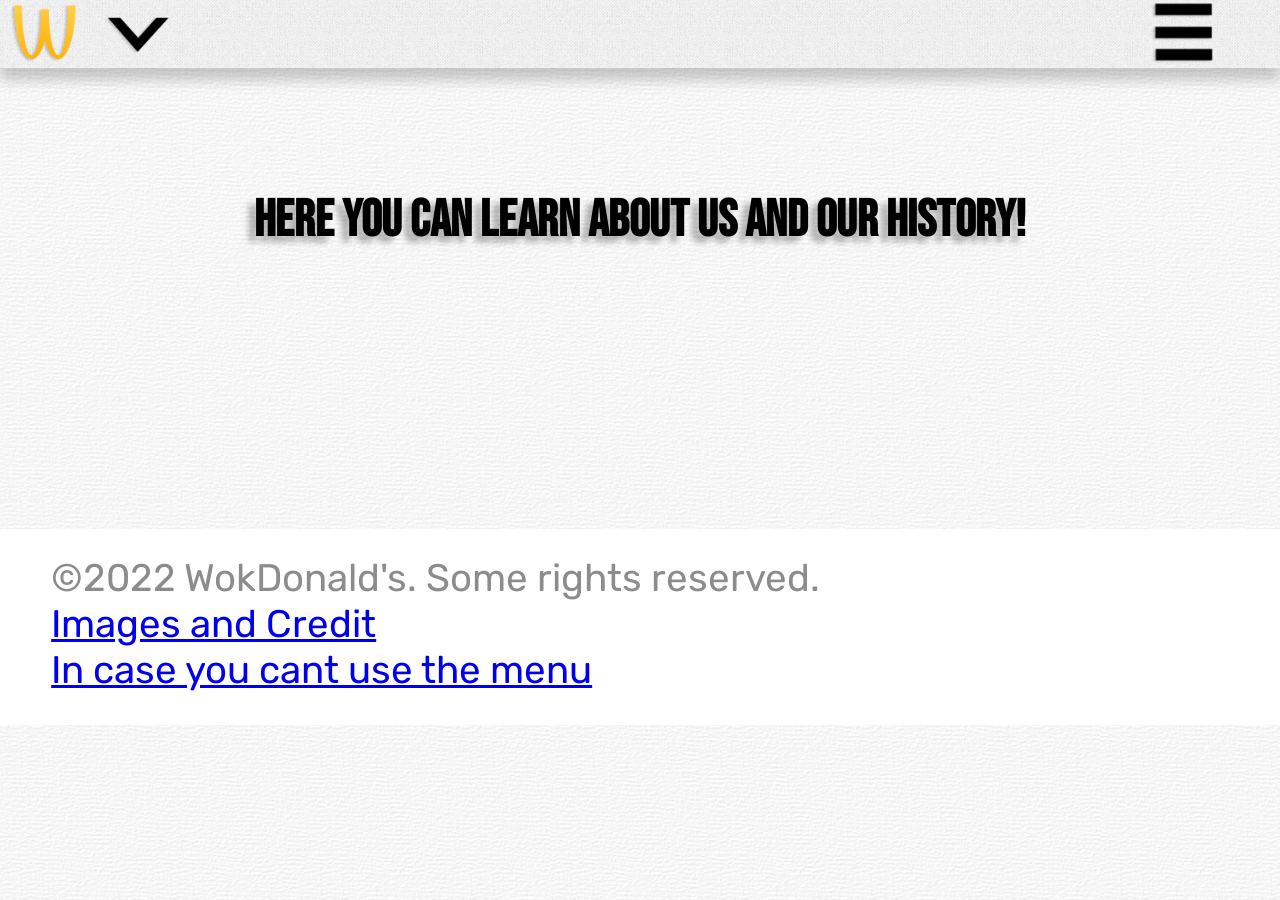
==== aboutus.html @ b577f863 "Fixes" ====
<!DOCTYPE html>
<html lang="en" dir="ltr">
  <head>
    <meta charset="utf-8">
    <meta name="viewport" content="width=device-width, initial-scale=1">
    <meta name="description" content="This is the about us site of WokMcdonald's!">
    <title>WokDonald's</title>
    <link rel="stylesheet" type="text/css" href="css/style.css">
    <link rel="stylesheet" type="text/css" href="css/grid-short.css">
    <link rel="preconnect" href="https://fonts.googleapis.com">
    <link rel="preconnect" href="https://fonts.gstatic.com" crossorigin>
    <link href="https://fonts.googleapis.com/css2?family=Bebas+Neue&family=Josefin+Sans:ital,wght@1,200&family=Rubik:wght@300&display=swap" rel="stylesheet">
  </head>
  <body>
    <div class="container">
      <header>

        <!-- Header (left side) -->
        <div>
            <!-- Logo button -->
            <img src="./img/mc-logo.png" alt="mcdonalds logo" class="icon mc-logo" onclick="location.href='./index.html'">

            <!-- Menu button -->
            <div class="menudropdown">
              <img src="./img/menu.png" alt="arrow down" class="icon menubtn" onclick="menuFunction()" onkeypress="menuFunction()">
              <div id="myMenu" class="menucontent">
                <ul>
                  <li><a href="./menu-wokdeals.html">WokDeals</a></li>
                  <li><a href="./menu-burgers.html">Burgers</a></li>
                  <li><a href="./menu-slides&snacks.html">Sides & Snacks</a></li>
                  <li><a href="./menu-asiaspecials.html">Asia Specials</a></li>
                  <li><a href="./menu-soups.html">Soups</a></li>
                  <li><a href="./menu-bingchilling.html">Bing Chilling</a></li>
                  <li><a href="./menu-drinks.html">Drinks</a></li>
                  <li><a href="./menu-secretmenu.html">Secret Menu</a></li>
                </ul>
              </div>
            </div>
        </div>

        <!-- Header (right side) -->
        <!-- Menu button -->
        <div class="infodropdown">
          <img src="./img/info.png" alt="arrow down" class="icon infobtn" onclick="infoFunction()" onkeypress="infoFunction()">
          <div id="myInfo" class="infocontent">
            <ul>
              <li><a href="./restaurants.html">Resturaunts</a></li>
              <li><a href="./contacts.html">Contact</a></li>
              <li><a href="./faq.html">FAQ</a></li>
              <li><a href="./aboutus.html">About us</a></li>
            </ul>
          </div>
        </div>
      </header>

      <section class="one">
        <h1 class="aboutustitle">Here you can learn about us and our history!</h1>

      </section>







      <footer>
        <ul class="smtext">
          <li>©2022 WokDonald's. Some rights reserved.</li>
          <li><a href="https://docs.google.com/document/d/1bR2ibwGa-nAmOG5hyd8Rvwa3tOJspa0j6WcCnvfmFN4/edit?usp=sharing">Images and Credit</a></li>
          <li><a href="menu-wokdeals.html">In case you cant use the menu</a>
        </ul>
    </footer>
  </div>
  <script src="js/main.js">

  </script>
  </body>
</html>
---- css/style.css ----
body {
  /*background: radial-gradient(circle, lightgray 0%, white 100%);*/
  background-image: url("../img/whitepattern.jpeg");
}

* {
  margin: 0;
  padding: 0;
}

/*header*/
header {
  width: 100%;
  position: fixed;
  display: flex;
  justify-content: space-between;
  background-image: url("../img/greypattern.jpeg");
  z-index: 20;
  filter: drop-shadow(0 1vw 0.5vw rgba(0,0,0,0.2));

  /*animation-duration: 2s;
  animation-name: slidein; */
}

/*header icons*/
.icon {
  cursor: pointer;
  width: 4em;
  margin: 0 1vw;
  filter: drop-shadow(-0.1vw 0.1vw 0.1vw rgba(0,0,0,0.2));
}

.icon:hover {
  filter: drop-shadow(-0.5vw 0.5vw 0.5vw rgba(0,0,0,0.2)) grayscale(1) opacity(0.5);
}

.infobtn {
  margin: 0 5vw;
}

/*footer*/
footer {
  color: inherit;
  background-color: white;
}

/*texts*/
#title {
  font-size: 8vw;
  display: inline;
}

.text {
  font-size: 3vw;
  font-family: 'Rubik', sans-serif;
}

.smtext {
  margin: 2vw 4vw;
  color: rgb(140, 140, 140);
  background-color: inherit;
  font-size: 3vw;
  font-family: 'Rubik', sans-serif;
  list-style: none;
}

.quote {
  padding-top: 20vw;
  line-height: 4vw;
  margin: 0vw 4vw;
  text-align: center;
  color: rgb(170, 170, 170);
  background-color: inherit;
  font-size: 3vw;
  font-family: 'Josefin Sans', sans-serif;
}

.textleft {
  margin-left: 1vw;
}

.white {
  color: white;
}

.black {
  color: black;
}

/*main content*/

.deal {
  width: 45vw;
  padding-bottom: 1vh;
  font-size: 7vw;
  font-family: 'Bebas Neue', cursive;
  margin: 0 1vw;
  filter: drop-shadow(-0.5vw 0.5vw 0.25vw rgba(0,0,0,0.3));
  border-radius: 1vw 1vw 1vw 1vw;
}

.left {
  float: left;
}

.right {
  float: right;
}




/* Drop down style ---------------------------------------- */

/* The container <div> - needed to position the dropdown content */
.menudropdown, .infodropdown {
  position: relative;
  display: inline-block;
}

/* Dropdown Content (Hidden by Default) */
.menucontent, .infocontent {
  display: none;
  position: absolute;
  color: inherit;
  background-color: #f1f1f1;
  box-shadow: -0.1em 0.1em 1em rgba(0,0,0,0.2);
  z-index: 1;
}

/* Links inside the dropdown */
.menucontent a, .infocontent a {
  color: black;
  background-color: inherit;
  font-family: 'Rubik', sans-serif;
  font-size: 1em;
  padding: 1em 1.5em;
  text-decoration: none;
  display: block;
}

/* Lists inside the dropdown */
.menucontent li, .infocontent li {
  list-style: none;
}

/* Change color of dropdown links on hover */
.menucontent a:hover, .infocontent a:hover {
  color: inherit;
  background-color: #ddd
}

/* Show the dropdown menu (use JS to add this class to the .dropdown-content container when the user clicks on the dropdown button) */
.show {
  display:block;
}



/* Slideshowx style ---------------------------------------- */

.specdeal {
  width: 100%;
  filter: drop-shadow(-0.5vw 0.5vw 0.25vw rgba(0,0,0,0.3));
  border-radius: 1vw 1vw 1vw 1vw;
}

.slideimg {
  width: 100%;
  border-radius: 1vw 1vw 1vw 1vw;
}

/* Hide the images by default */
.mySlides {
  display: none;
}

.prev, .next {
  cursor: pointer;
  position: absolute;
  top: 50%;
  padding: 1vw;
  color: red;
  font-weight: bold;
  font-size: 7vw;
  transition: 0.6s ease;
}

/* On hover, add a black background color with a little bit see-through */
.prev:hover, .next:hover {
  opacity: 0.5;
}

/* Position the "next button" to the right */
.next {
  right: 0;
}

/* Caption text */
.captext {
  font-size: 3vw;
  font-family: 'Rubik', sans-serif;
  padding: 0.5vw 1vw;
  position: absolute;
  bottom: 0.5vw;
  width: 100%;
  text-align: center;
}

.dotcontainer {
  text-align:center;
}

/* The dots/bullets/indicators */
.dot {
  cursor: pointer;
  height: 1vw;
  width: 1vw;
  margin: 0 0.5vw;
  background-color: white;
  border-radius: 50%;
  display: inline-block;
  transition: background-color 0.5s ease;
  filter: drop-shadow(-0.5vw 0.5vw 0.25vw rgba(0,0,0,0.3));
}

.active, .dot:hover {
  background-color: red;
}

/* Fading animation */
.fade {
  -webkit-animation-name: fade;
  -webkit-animation-duration: 2s;
  animation-name: fade;
  animation-duration: 2s;
}

@-webkit-keyframes fade {
  0% {
    opacity: 0;
    filter: blur(0.25rem) grayscale(1);
  }

  100% {
    opacity: 1;
    filter: blur(0) grayscale(0);
  }
}

@keyframes fade {
  0% {
    opacity: 0;
    filter: blur(0.25rem) grayscale(1);
  }

  100% {
    opacity: 1;
    filter: blur(0) grayscale(0);
  }
}





/* menu-wokdeals.html */

aside {
  position: relative;
  margin: 1em 1em;
  justify-content: center;
  color: inherit;
  background-color: #f1f1f1;
  box-shadow: -0.1em 0.1em 1em rgba(0,0,0,0.2);
  z-index: 1;
}

aside button {
  margin: 0;
  width: 100%;
  color: black;
  background-color: inherit;
  font-family: 'Rubik', sans-serif;
  font-size: 2em;
  padding: 0.5em 0;
  border: none;
  text-decoration: none;
  display: block;
}

aside button:hover {
  color: inherit;
  background-color: #ddd
}

aside li {
  list-style: none;
}

table {
  display: flex;
  justify-content: space-around;
  font-family: 'Bebas Neue', cursive;
  filter: drop-shadow(-0.1em 0.1em 1em rgba(0,0,0,0.2));
}

th {
  font-size: 1.5em;
}

td {
  background-color: lightgray;
  border-radius: 0.5vw;
  padding: 0.5vw;
}

.smallview {
  display: none;
}

.menuimg {
  width: 19vw;
  border-radius: 0.5vw;
}




/* restaurants.html */

.locations {
  padding-bottom: 1vh;
  padding-top: 4vh;
  font-size: 5em;
  font-family: 'Bebas Neue', cursive;
  filter: drop-shadow(-0.5vw 0.5vw 0.25vw rgba(0,0,0,0.3));
  border-radius: 1vw 1vw 1vw 1vw;
}

.countryflagplacement {
  display: flex;
  flex-wrap: wrap;
  justify-content: space-between;
}


.locationcountry {
  flex: 0 28%;
  height: 16vh;
  margin-top: 8%;
  border: 3px dashed black;
}

.flag {
  width: 18vw;
  height: 7em;

}

/*contacts.html*/

.contactstitle {
  padding-bottom: 12vh;
  padding-top: 4vh;
  font-size: 3.8vw;
  font-family: 'Bebas Neue', cursive;
  filter: drop-shadow(-0.5vw 0.5vw 0.25vw rgba(0,0,0,0.3));
  border-radius: 1vw 1vw 1vw 1vw;
  text-align: center;
}

.questionmark {
  width: 45%;
  height: 70%;
  float: right;
  padding-top: 12vh;
}

.contactinfo {
  width: 40vw;
  margin-top: 6vh;
  font-size: 2vw;
  font-family: 'Bebas Neue', cursive;
  filter: drop-shadow(-0.5vw 0.5vw 0.25vw rgba(0,0,0,0.3));
  border: 2px dashed black;
  padding: 1vw 1vh 1vw 1vh;
}

.copytext {
  float: right;
}

#p1 {
  display: inline;
}

#p2 {
  display: inline;
}

#p3 {
  display: inline;
}

/*faq page */

.faqtitle {
  padding-bottom: 12vh;
  padding-top: 6vh;
  font-size: 3vw;
  font-family: 'Bebas Neue', cursive;
  text-align: center;
  filter: drop-shadow(-0.5vw 0.5vw 0.25vw rgba(0,0,0,0.3));
  clear: both;
}

.faqleft {
  padding: 0.5em;
  margin-bottom: 5vh;
  width: 25vw;
  height: 15em;
  font-size: 1.65vw;
  font-family: 'Rubik', sans-serif;
  border: 2px dashed black;
  float: left;
  background-color: rgba(255, 245, 0, 0.72);
}

.faqright {
  padding: 0.5em;
  margin-bottom: 5vh;
  width: 25vw;
  height: 15em;
  font-size: 1.65vw;
  font-family: 'Rubik', sans-serif;
  border: 2px dashed black;
  float: right;
  background-color: rgba(255, 245, 0, 0.72);
}

.question {
  font-size: 1.8vw;
  filter: drop-shadow(-0.5vw 0.5vw 0.25vw rgba(0,0,0,0.3));
  padding-bottom: 1em;
  font-family: 'Bebas Neue', cursive;
}

.mao {
  width: 40vw;
  margin-left: 12.5vw;
  border: 3px dashed black;
}

/*about us page*/

.aboutustitle {
  padding-bottom: 10vh;
  padding-top: 12vh;
  font-size: 4vw;
  font-family: 'Bebas Neue', cursive;
  text-align: center;
  filter: drop-shadow(-0.5vw 0.5vw 0.25vw rgba(0,0,0,0.3));
  clear: both;
}


@media (max-width:1000px) {
  .deal {
    width: 80vw;
    margin: 0 10vw;
    font-size: 11vw;
  }

  .text {
    text-align: center;
    font-size: 6vw;
    margin: 0 10vw;
  }

  .smtext {
    font-size: 4vw;
  }

  .quote {
    display: none;
  }

  .dot {
    height: 2vw;
    width: 2vw;
  }

  .menucontent a, .infocontent a {
    font-size: 1em;
    padding: 0.8em 0.6em;
  }

  .textleft, .left {
    float: none;
  }

  .textright, .right {
    float: none;
  }

  .largeview {
    display: none;
  }

  .smallview {
    display: contents;
  }

/* menu-wokdeals.html */

  .menuimg {
    width: 31vw;
    background-color: lightgray;
    padding: 2vw;
    border-radius: 1vw;
    filter: drop-shadow(-0.1em 0.1em 1em rgba(0,0,0,0.2));
  }

  .menuleft {
    margin: 0vw 5vw 0vw 10vw;
  }

  .menuright {
    margin: 0vw 10vw 0vw 5vw;
  }

  td {
    background-color: inherit;
    border-radius: 0;
    padding: 0;
  }
}

@media (max-width:500px) {
  th {
    font-size: 1em;
  }
}

@media (max-width:300px) {
  th {
    font-size: 0.9em;
  }
  .icon {
    width: 3em;
  }

  .menucontent a, .infocontent a {
    font-size: 0.7em;
  }
}

/*
@keyframes slidein {
  from {
    margin-right: 100%;
    width: 300%;
  }

  to {
   margin-left: 0%;
   width: 100%;
 }
}

@keyframes fadein {
  from {
    opacity: 0
  }

  to {
   opacity: 1
 }
}
---- css/grid-short.css ----
.container {
 display: grid;
 grid-template-columns: 1fr 1fr 1fr 1fr 1fr 1fr;
 grid-template-rows: 0.25fr 2fr 0.7fr;
 grid-gap: 4vw;
}

header {
 grid-column: 1/-1;
 grid-row: 1/2;
}

.one {
 grid-column: 2/6;
 grid-row: 2/3;
}

.two {
 grid-column: 1/5;
 grid-row: 3/4;
}

footer {
  grid-column: 1/-1;
  grid-row: 4/5;
}
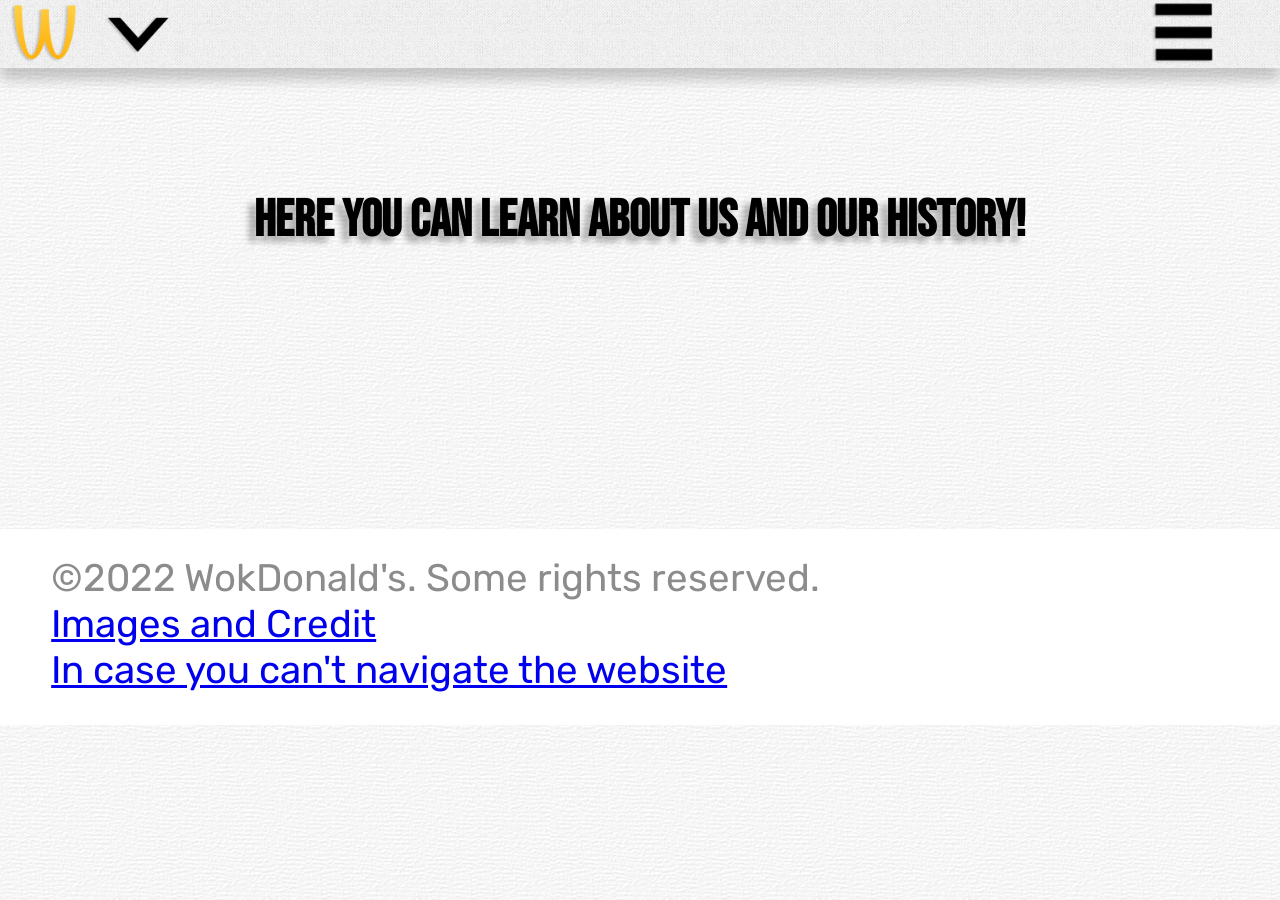
==== commit 9c273246: "Site list." ====
--- a/aboutus.html
+++ b/aboutus.html
@@ -27,7 +27,7 @@
                 <ul>
                   <li><a href="./menu-wokdeals.html">WokDeals</a></li>
                   <li><a href="./menu-burgers.html">Burgers</a></li>
-                  <li><a href="./menu-slides&snacks.html">Sides & Snacks</a></li>
+                  <li><a href="./menu-sides&snacks.html">Sides & Snacks</a></li>
                   <li><a href="./menu-asiaspecials.html">Asia Specials</a></li>
                   <li><a href="./menu-soups.html">Soups</a></li>
                   <li><a href="./menu-bingchilling.html">Bing Chilling</a></li>
@@ -68,7 +68,7 @@
         <ul class="smtext">
           <li>©2022 WokDonald's. Some rights reserved.</li>
           <li><a href="https://docs.google.com/document/d/1bR2ibwGa-nAmOG5hyd8Rvwa3tOJspa0j6WcCnvfmFN4/edit?usp=sharing">Images and Credit</a></li>
-          <li><a href="menu-wokdeals.html">In case you cant use the menu</a>
+          <li><a href="sitelist.html">In case you can't navigate the website</a>
         </ul>
     </footer>
   </div>
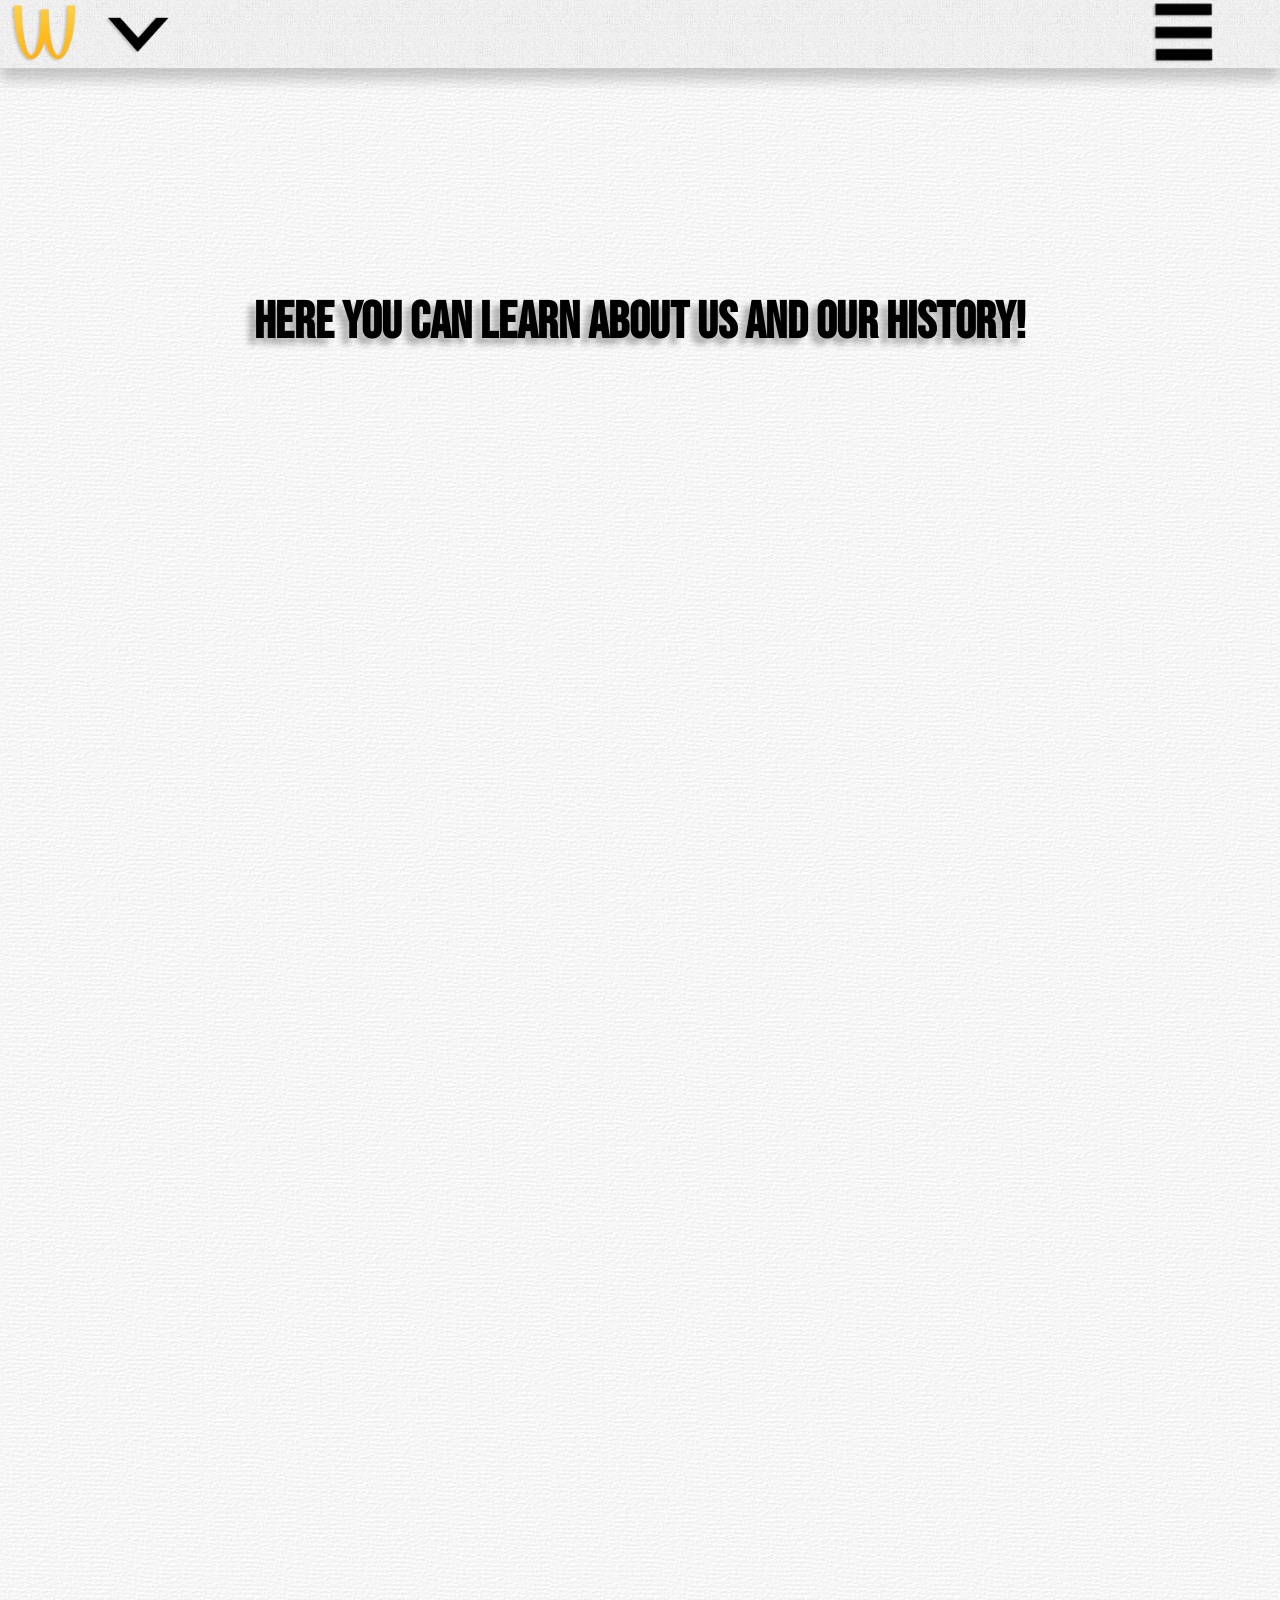
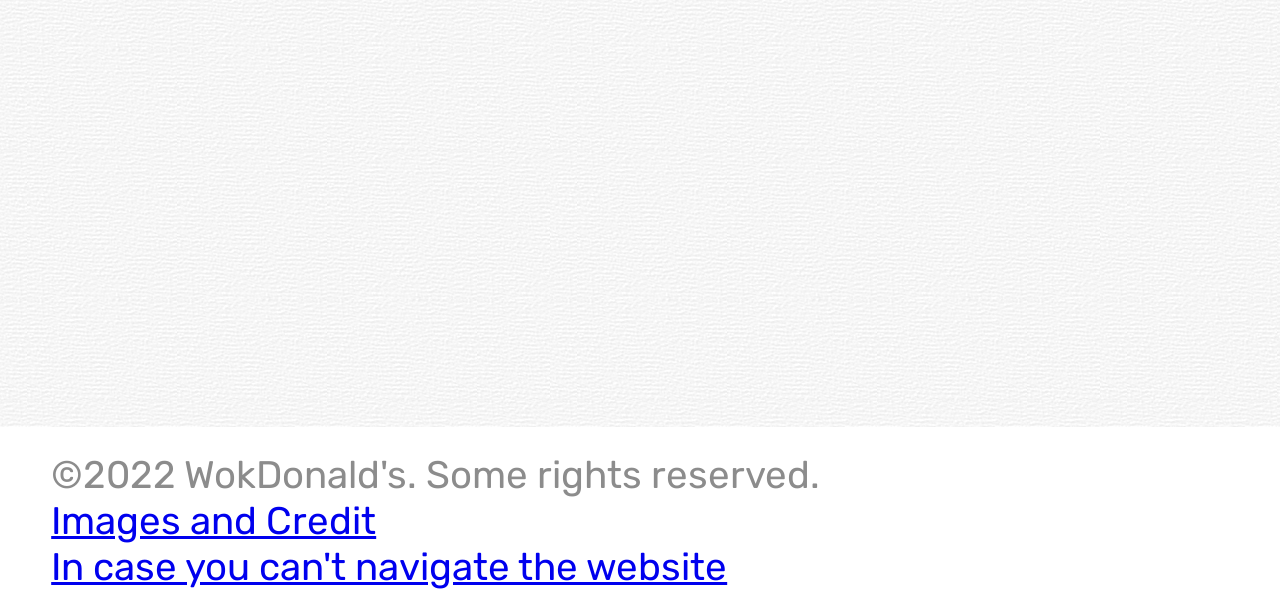
==== commit b63d3121: "Screen reader adjustments, Copytext fix." ====
--- a/aboutus.html
+++ b/aboutus.html
@@ -18,11 +18,11 @@
         <!-- Header (left side) -->
         <div>
             <!-- Logo button -->
-            <img src="./img/mc-logo.png" alt="mcdonalds logo" class="icon mc-logo" onclick="location.href='./index.html'">
+            <img src="./img/mc-logo.png" alt="WokDonalds Logo" class="icon mc-logo" onclick="location.href='./index.html'" onkeypress="location.href='./index.html'">
 
             <!-- Menu button -->
             <div class="menudropdown">
-              <img src="./img/menu.png" alt="arrow down" class="icon menubtn" onclick="menuFunction()" onkeypress="menuFunction()">
+              <img src="./img/menu.png" alt="Menu Button" class="icon menubtn" onclick="menuFunction()" onkeypress="menuFunction()">
               <div id="myMenu" class="menucontent">
                 <ul>
                   <li><a href="./menu-wokdeals.html">WokDeals</a></li>
--- a/css/style.css
+++ b/css/style.css
@@ -332,7 +332,7 @@
 .locations {
   padding-bottom: 1vh;
   padding-top: 4vh;
-  font-size: 5em;
+  font-size: 12vw;
   font-family: 'Bebas Neue', cursive;
   filter: drop-shadow(-0.5vw 0.5vw 0.25vw rgba(0,0,0,0.3));
   border-radius: 1vw 1vw 1vw 1vw;
@@ -347,23 +347,20 @@
 
 .locationcountry {
   flex: 0 28%;
-  height: 16vh;
   margin-top: 8%;
   border: 3px dashed black;
 }
 
 .flag {
   width: 18vw;
-  height: 7em;
-
+  height: 15vw;
 }
 
 /*contacts.html*/
 
 .contactstitle {
-  padding-bottom: 12vh;
-  padding-top: 4vh;
-  font-size: 3.8vw;
+  padding: 4vh 0 3vh 0;
+  font-size: 6vw;
   font-family: 'Bebas Neue', cursive;
   filter: drop-shadow(-0.5vw 0.5vw 0.25vw rgba(0,0,0,0.3));
   border-radius: 1vw 1vw 1vw 1vw;
@@ -371,36 +368,23 @@
 }
 
 .questionmark {
-  width: 45%;
-  height: 70%;
+  width: 40vw;
   float: right;
-  padding-top: 12vh;
+  padding-top: 1vh;
 }
 
 .contactinfo {
-  width: 40vw;
-  margin-top: 6vh;
-  font-size: 2vw;
+  width: 100%;
+  margin: 2vw 0 2vw 0;
   font-family: 'Bebas Neue', cursive;
   filter: drop-shadow(-0.5vw 0.5vw 0.25vw rgba(0,0,0,0.3));
   border: 2px dashed black;
-  padding: 1vw 1vh 1vw 1vh;
-}
-
-.copytext {
-  float: right;
-}
-
-#p1 {
+  padding: 1vw 1vw 1vw 1vw;
+}
+
+#p1, #p2, #p3, .copytext {
   display: inline;
-}
-
-#p2 {
-  display: inline;
-}
-
-#p3 {
-  display: inline;
+  font-size: 6vw;
 }
 
 /*faq page */
--- a/css/grid-short.css
+++ b/css/grid-short.css
@@ -1,7 +1,7 @@
 .container {
  display: grid;
  grid-template-columns: 1fr 1fr 1fr 1fr 1fr 1fr;
- grid-template-rows: 0.25fr 2fr 0.7fr;
+ grid-template-rows: 0.7fr 6fr 3.2fr 0.7fr;
  grid-gap: 4vw;
 }
 
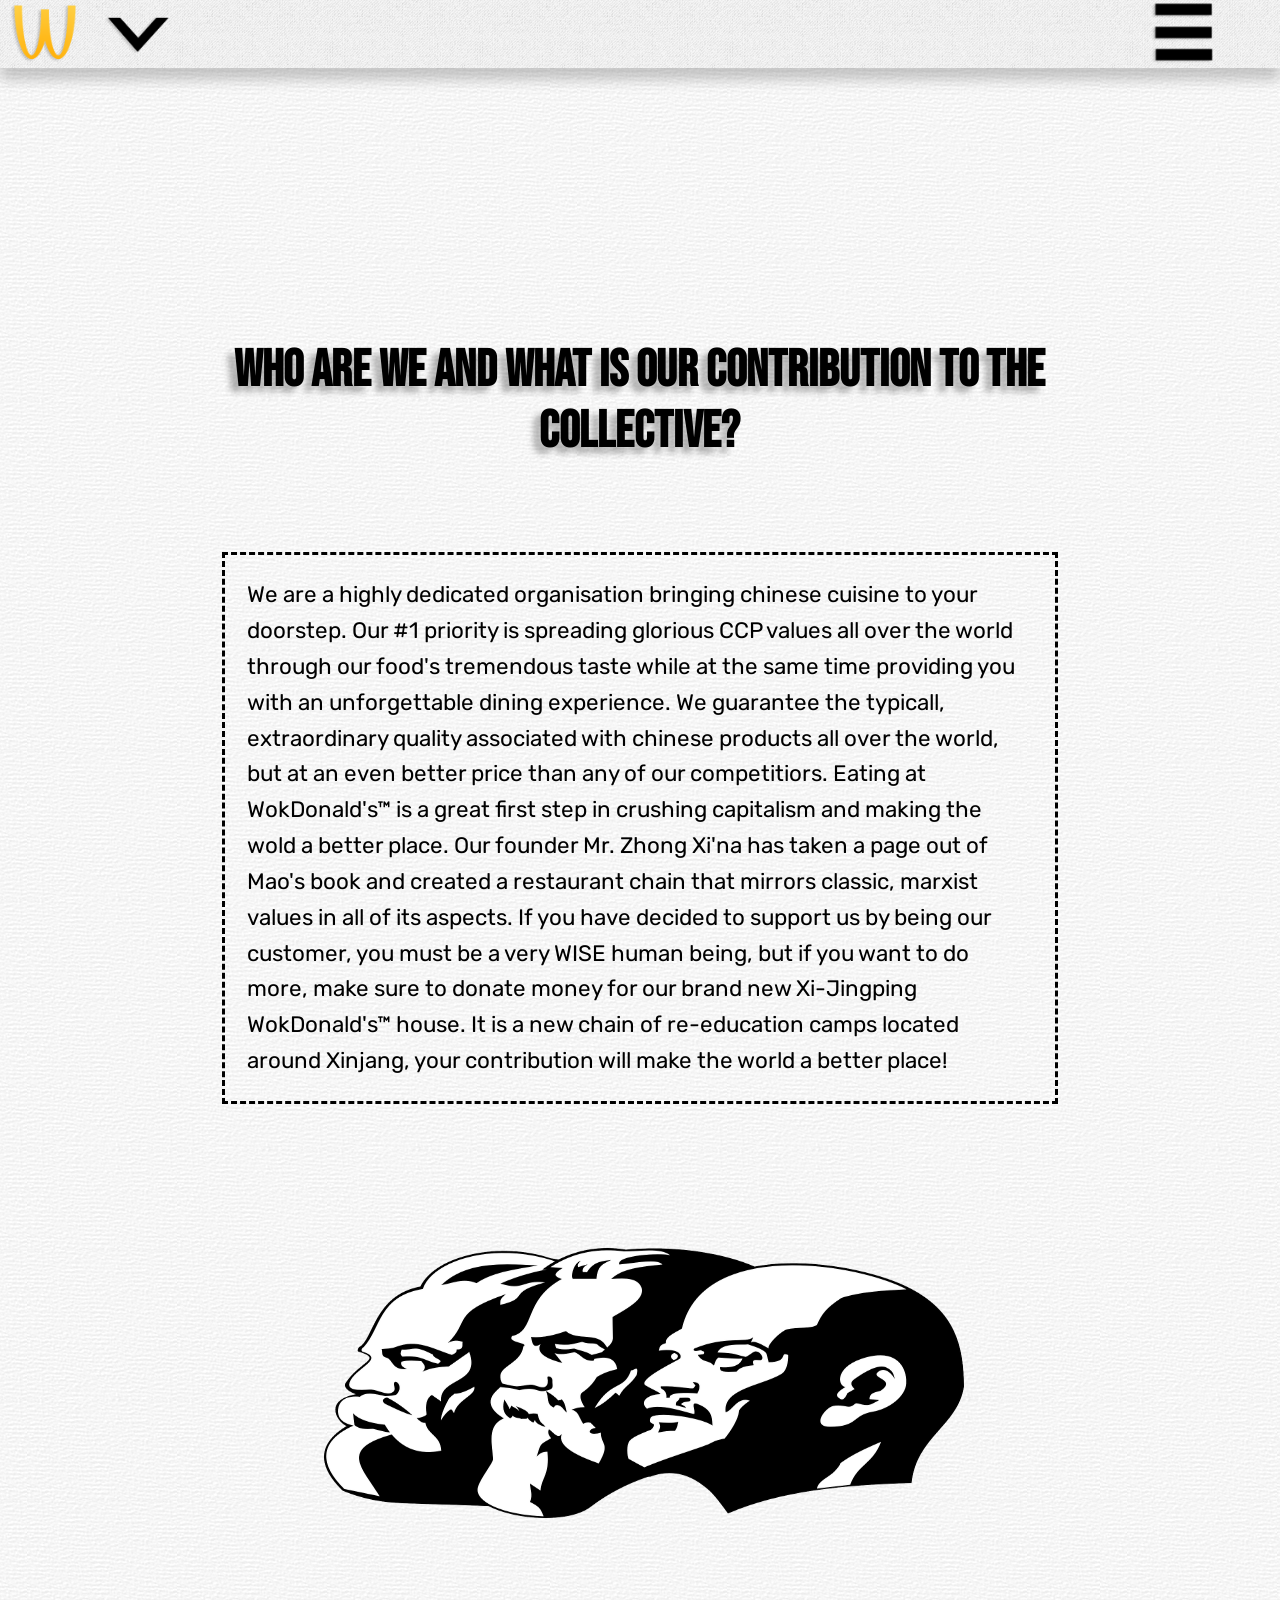
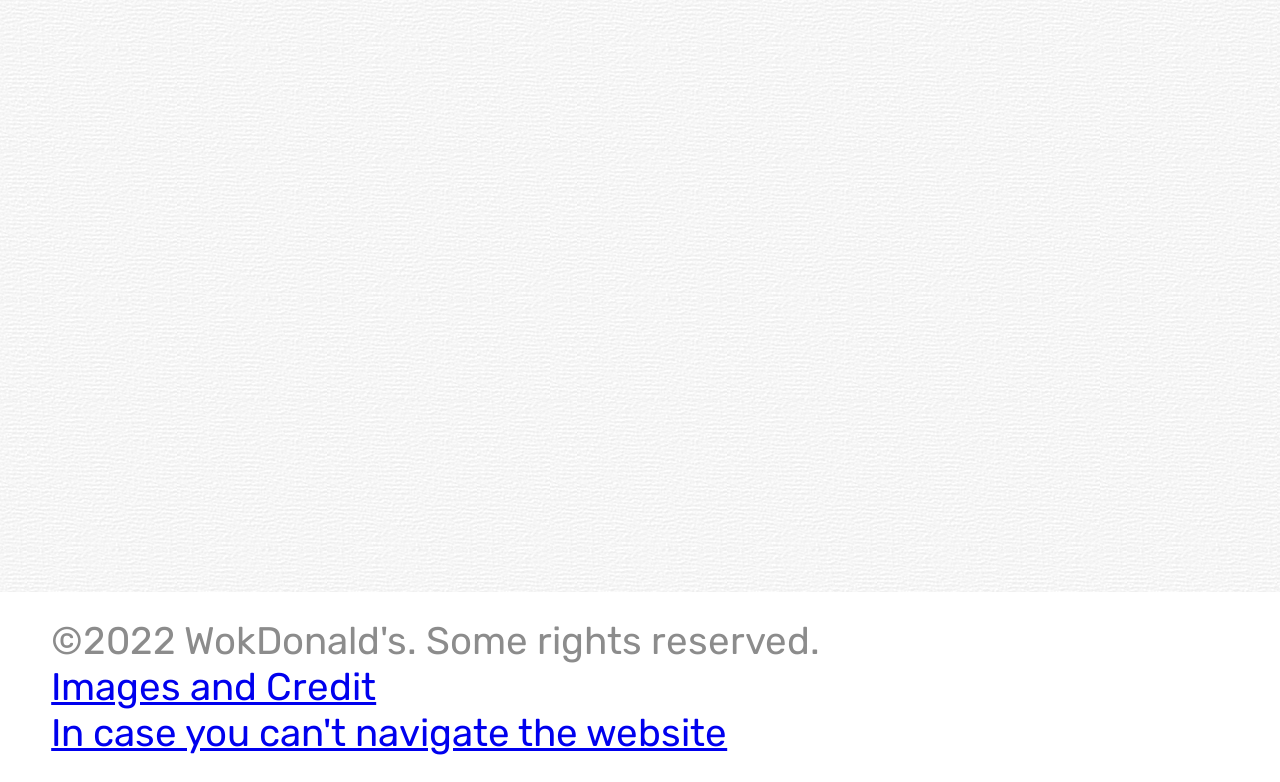
==== commit faa47a57: "aboutus.html : )" ====
--- a/aboutus.html
+++ b/aboutus.html
@@ -54,15 +54,10 @@
       </header>
 
       <section class="one">
-        <h1 class="aboutustitle">Here you can learn about us and our history!</h1>
-
+        <h1 class="aboutustitle">Who are we and what is our contribution to the collective?</h1>
+        <p class="aboutustext">We are a highly dedicated organisation bringing chinese cuisine to your doorstep. Our #1 priority is spreading glorious CCP values all over the world through our food's tremendous taste while at the same time providing you with an unforgettable dining experience. We guarantee the typicall, extraordinary quality associated with chinese products all over the world, but at an even better price than any of our competitiors. Eating at WokDonald's™ is a great first step in crushing capitalism and making the wold a better place. Our founder Mr. Zhong Xi'na has taken a page out of Mao's book and created a restaurant chain that mirrors classic, marxist values in all of its aspects. If you have decided to support us by being our customer, you must be a very WISE human being, but if you want to do more, make sure to donate money for our brand new Xi-Jingping WokDonald's™ house. It is a new chain of re-education camps located around Xinjang, your contribution will make the world a better place!</p>
+        <img src="./img/communism.png" alt="communism" class="communism">
       </section>
-
-
-
-
-
-
 
       <footer>
         <ul class="smtext">
--- a/css/style.css
+++ b/css/style.css
@@ -360,7 +360,7 @@
 
 .contactstitle {
   padding: 4vh 0 3vh 0;
-  font-size: 6vw;
+  font-size: 5.5vw;
   font-family: 'Bebas Neue', cursive;
   filter: drop-shadow(-0.5vw 0.5vw 0.25vw rgba(0,0,0,0.3));
   border-radius: 1vw 1vw 1vw 1vw;
@@ -369,30 +369,34 @@
 
 .questionmark {
   width: 40vw;
-  float: right;
   padding-top: 1vh;
+  margin-left: 15vw;
 }
 
 .contactinfo {
-  width: 100%;
-  margin: 2vw 0 2vw 0;
+  width: 70%;
+  margin: 2vw 0 2vw 8vw;
   font-family: 'Bebas Neue', cursive;
   filter: drop-shadow(-0.5vw 0.5vw 0.25vw rgba(0,0,0,0.3));
   border: 2px dashed black;
-  padding: 1vw 1vw 1vw 1vw;
+  padding: 0.5vw 1vw 0.5vw 1vw;
+  text-align: center;
 }
 
 #p1, #p2, #p3, .copytext {
+  font-size: 4vw;
   display: inline;
-  font-size: 6vw;
-}
+}
+
+
+
+
 
 /*faq page */
 
 .faqtitle {
   padding-bottom: 12vh;
-  padding-top: 6vh;
-  font-size: 3vw;
+  font-size: 4vw;
   font-family: 'Bebas Neue', cursive;
   text-align: center;
   filter: drop-shadow(-0.5vw 0.5vw 0.25vw rgba(0,0,0,0.3));
@@ -448,6 +452,20 @@
   clear: both;
 }
 
+.aboutustext {
+  font-size: 1.75vw;
+  font-family: 'Rubik', sans-serif, cursive;
+  line-height: 160%;
+  padding: 1em;
+  border: 3px dashed black;
+}
+
+.communism {
+  width: 50vw;
+  height: 30vh;
+  margin-left: 8vw;
+  margin-top: 16vh;
+}
 
 @media (max-width:1000px) {
   .deal {
--- a/css/grid-short.css
+++ b/css/grid-short.css
@@ -1,7 +1,7 @@
 .container {
  display: grid;
  grid-template-columns: 1fr 1fr 1fr 1fr 1fr 1fr;
- grid-template-rows: 0.7fr 6fr 3.2fr 0.7fr;
+ grid-template-rows: 0.7fr 5fr 2.2fr 0.7fr;
  grid-gap: 4vw;
 }
 
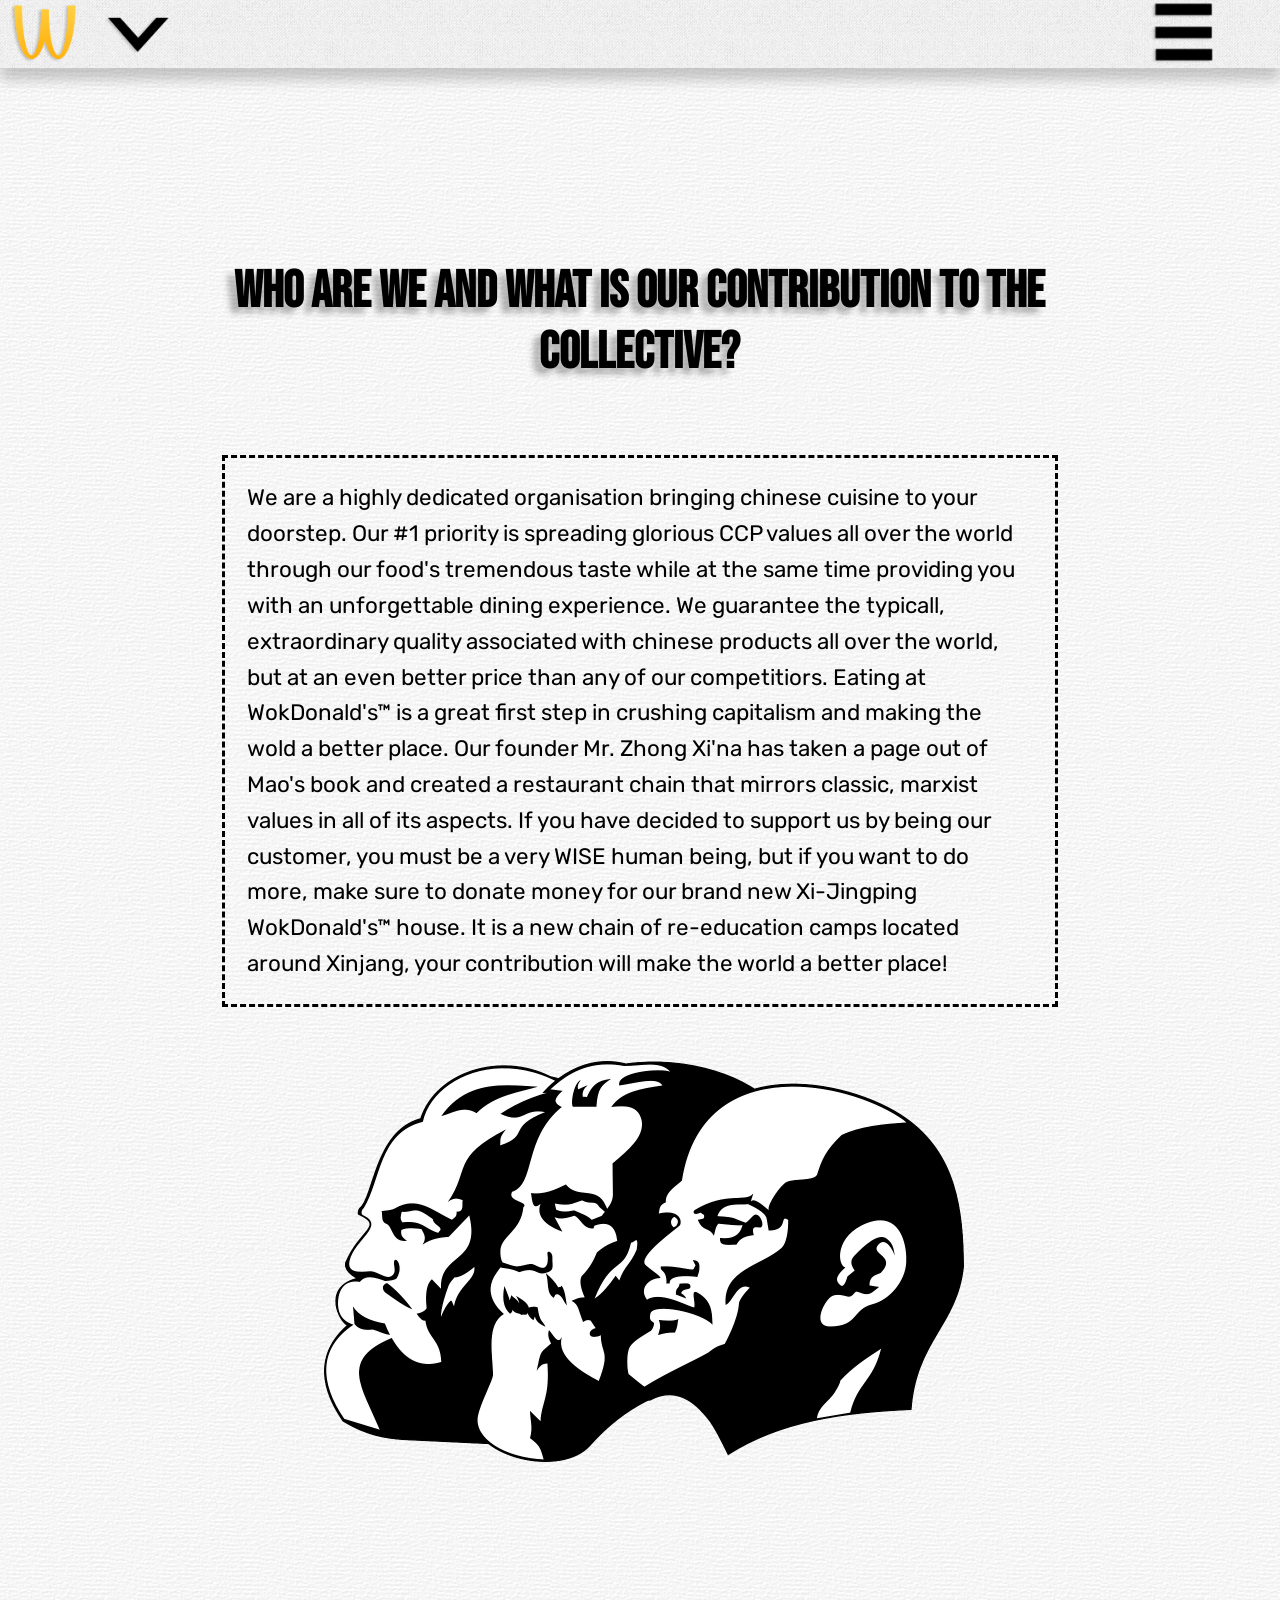
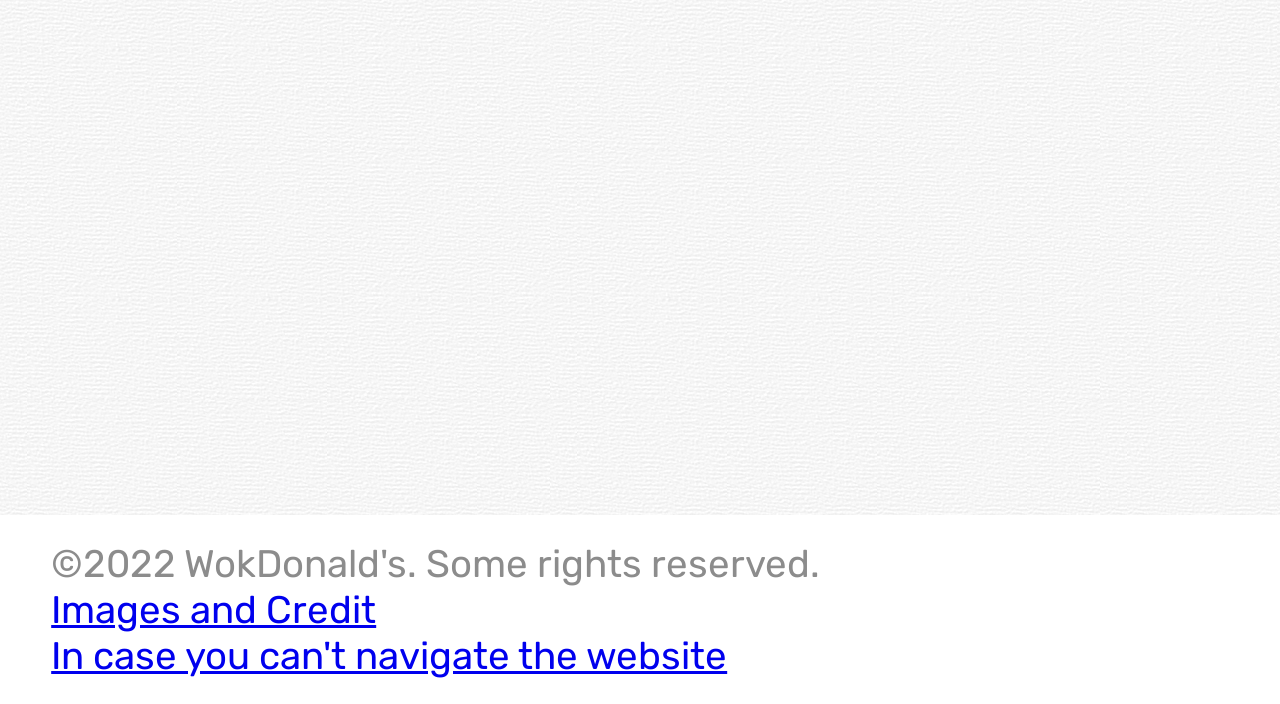
==== commit ea658784: "Debug" ====
--- a/aboutus.html
+++ b/aboutus.html
@@ -5,6 +5,7 @@
     <meta name="viewport" content="width=device-width, initial-scale=1">
     <meta name="description" content="This is the about us site of WokMcdonald's!">
     <title>WokDonald's</title>
+    
     <link rel="stylesheet" type="text/css" href="css/style.css">
     <link rel="stylesheet" type="text/css" href="css/grid-short.css">
     <link rel="preconnect" href="https://fonts.googleapis.com">
--- a/css/style.css
+++ b/css/style.css
@@ -351,6 +351,10 @@
   border: 3px dashed black;
 }
 
+.locationcountry:hover {
+  filter: drop-shadow(-0.5vw 0.5vw 0.5vw rgba(0,0,0,0.2)) grayscale(1) opacity(0.5);
+}
+
 .flag {
   width: 18vw;
   height: 15vw;
@@ -440,11 +444,42 @@
   border: 3px dashed black;
 }
 
+@media (max-width:750px) {
+  .faqleft {
+    display: block;
+    float: none;
+    width: 50vw;
+    margin-left: 6vw;
+    height: 15em;
+    font-size: 3.5vw;
+  }
+
+  .faqright {
+    display: block;
+    float: none;
+    margin-left: 6vw;
+    width: 50vw;
+    height: 20em;
+    height: 16.5em;
+    font-size: 3.5vw;
+  }
+
+  .question {
+    font-size: 4vw;
+  }
+
+  .faqtitle {
+    font-size: 6vw;
+  }
+
+}
+
+
 /*about us page*/
 
 .aboutustitle {
-  padding-bottom: 10vh;
-  padding-top: 12vh;
+  padding-bottom: 8vh;
+  padding-top: 4vh;
   font-size: 4vw;
   font-family: 'Bebas Neue', cursive;
   text-align: center;
@@ -462,9 +497,8 @@
 
 .communism {
   width: 50vw;
-  height: 30vh;
   margin-left: 8vw;
-  margin-top: 16vh;
+  margin-top: 6vh;
 }
 
 @media (max-width:1000px) {
--- a/css/grid-short.css
+++ b/css/grid-short.css
@@ -1,7 +1,7 @@
 .container {
  display: grid;
  grid-template-columns: 1fr 1fr 1fr 1fr 1fr 1fr;
- grid-template-rows: 0.7fr 5fr 2.2fr 0.7fr;
+ grid-template-rows: 0.7fr 5fr 1fr 0.7fr;
  grid-gap: 4vw;
 }
 
@@ -24,3 +24,15 @@
   grid-column: 1/-1;
   grid-row: 4/5;
 }
+
+@media (min-height:750px) {
+  .container {
+    grid-template-rows: 0.7fr 5fr 2fr 0.7fr;
+  }
+}
+
+@media (min-height:650px) {
+  .container {
+    grid-template-rows: 0.7fr 5fr 2.2fr 0.7fr;
+  }
+}
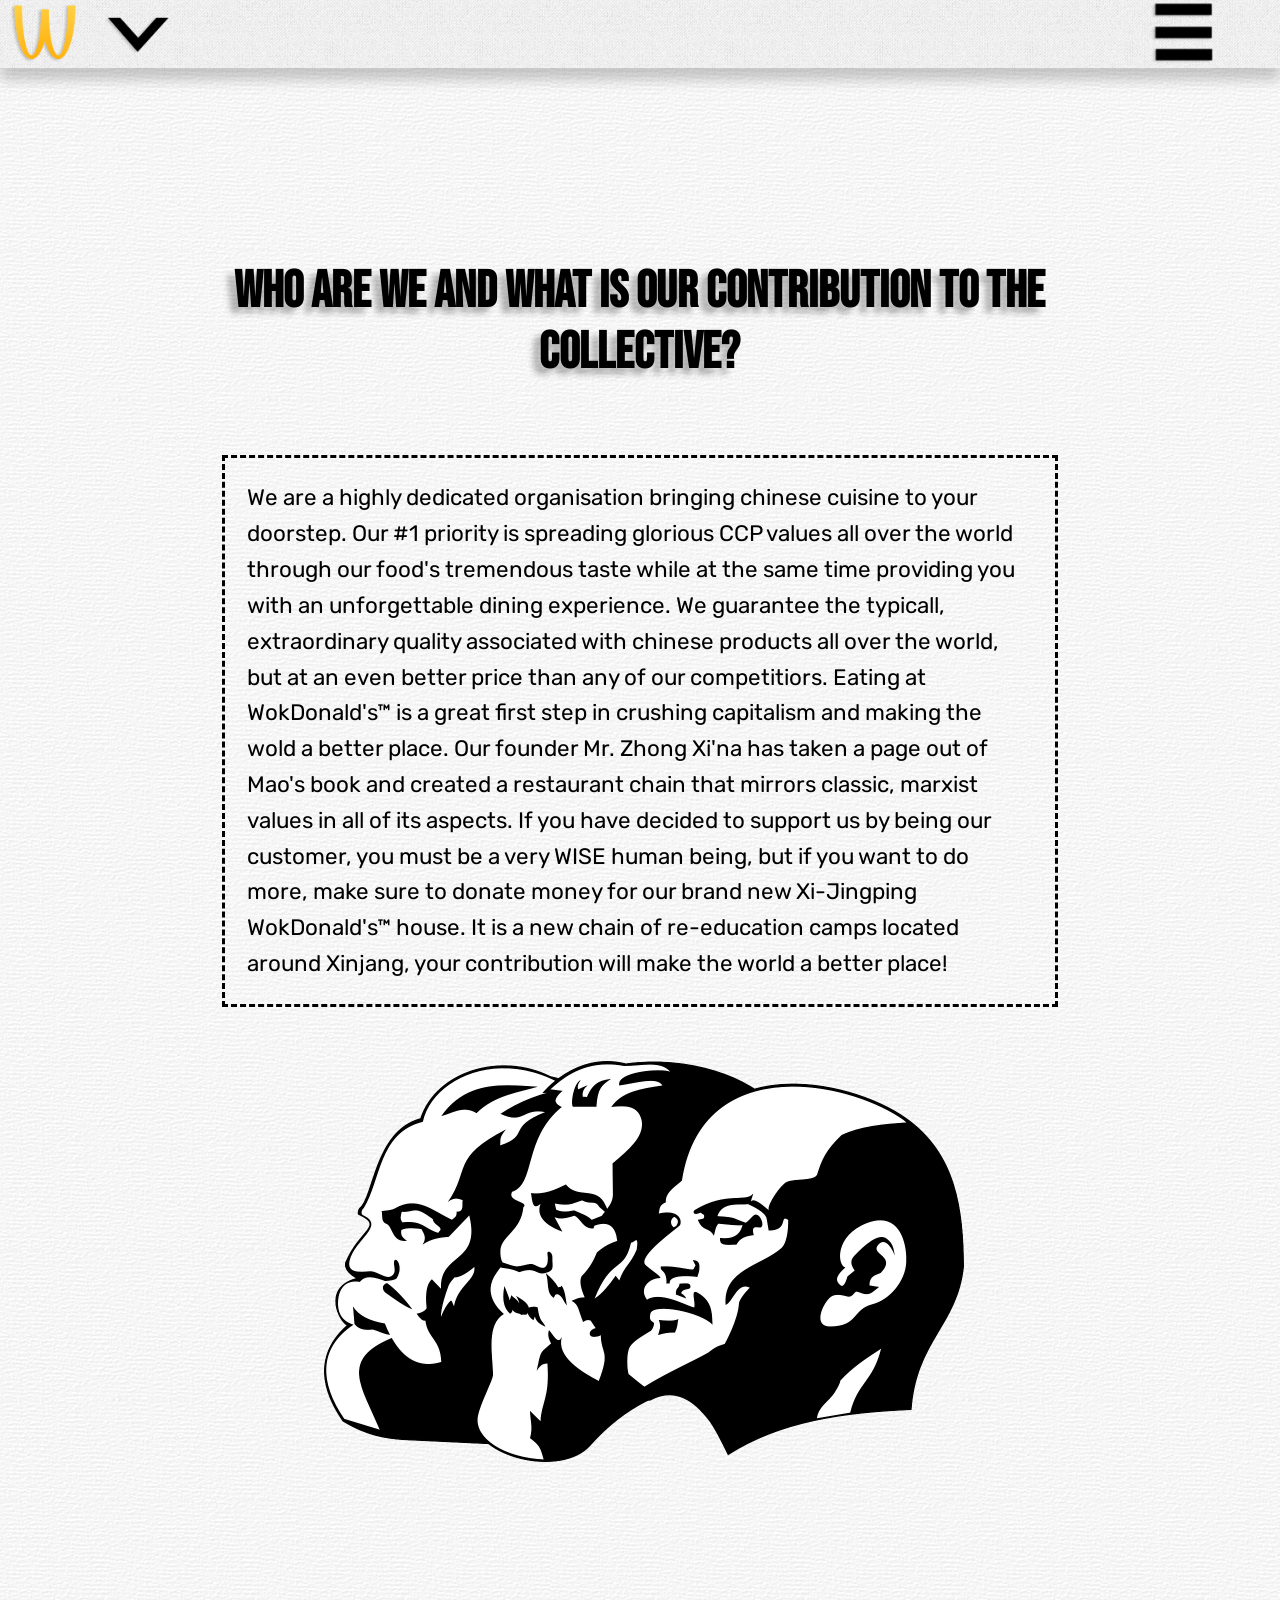
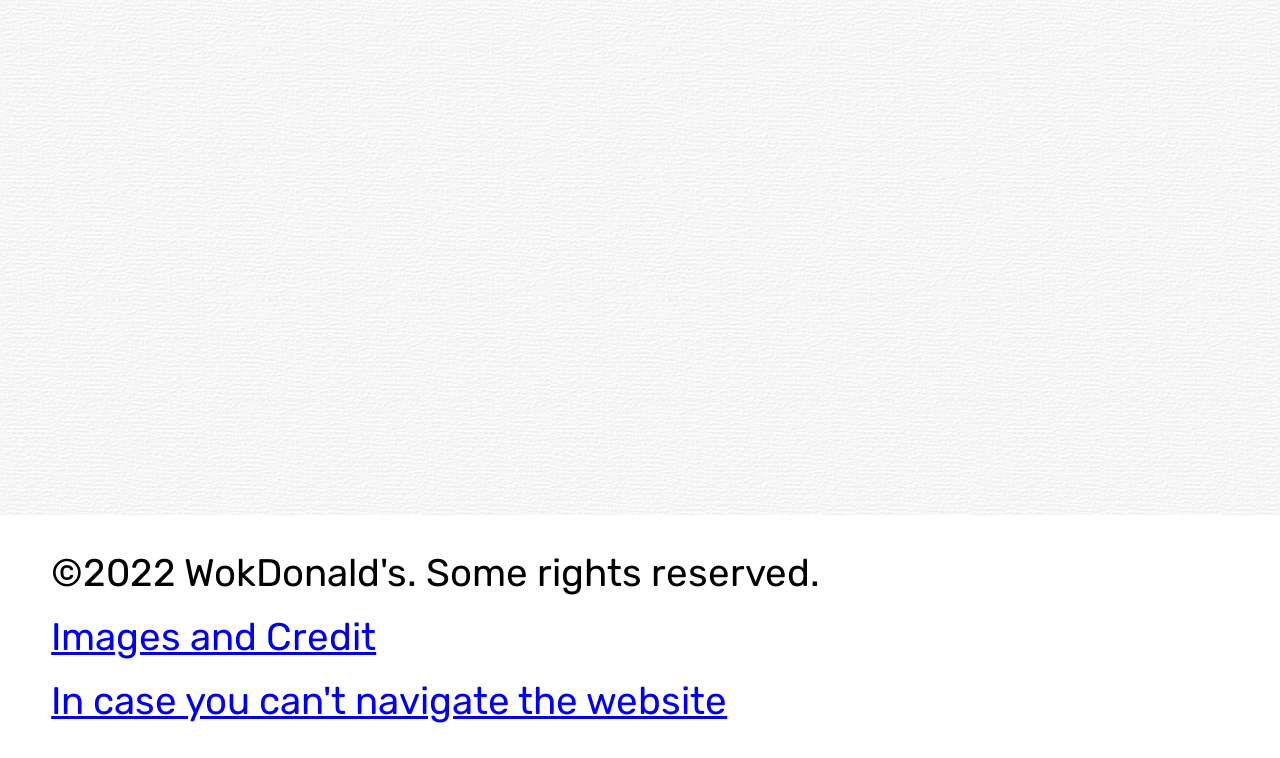
==== commit 71d6af5f: "Javascript adjustments." ====
--- a/aboutus.html
+++ b/aboutus.html
@@ -5,7 +5,7 @@
     <meta name="viewport" content="width=device-width, initial-scale=1">
     <meta name="description" content="This is the about us site of WokMcdonald's!">
     <title>WokDonald's</title>
-    
+    <link rel="icon" href="./img/mc-logo.png">
     <link rel="stylesheet" type="text/css" href="css/style.css">
     <link rel="stylesheet" type="text/css" href="css/grid-short.css">
     <link rel="preconnect" href="https://fonts.googleapis.com">
@@ -68,7 +68,7 @@
         </ul>
     </footer>
   </div>
-  <script src="js/main.js">
+  <script src="js/second.js">
 
   </script>
   </body>
--- a/css/style.css
+++ b/css/style.css
@@ -26,6 +26,7 @@
 .icon {
   cursor: pointer;
   width: 4em;
+  height: inherit;
   margin: 0 1vw;
   filter: drop-shadow(-0.1vw 0.1vw 0.1vw rgba(0,0,0,0.2));
 }
@@ -42,6 +43,7 @@
 footer {
   color: inherit;
   background-color: white;
+  line-height: 5vw;
 }
 
 /*texts*/
@@ -57,7 +59,7 @@
 
 .smtext {
   margin: 2vw 4vw;
-  color: rgb(140, 140, 140);
+  color: black;
   background-color: inherit;
   font-size: 3vw;
   font-family: 'Rubik', sans-serif;
@@ -184,6 +186,7 @@
   font-weight: bold;
   font-size: 7vw;
   transition: 0.6s ease;
+  text-decoration: none;
 }
 
 /* On hover, add a black background color with a little bit see-through */
@@ -321,6 +324,7 @@
 
 .menuimg {
   width: 19vw;
+  height: inherit;
   border-radius: 0.5vw;
 }
 
@@ -444,7 +448,11 @@
   border: 3px dashed black;
 }
 
-@media (max-width:750px) {
+@media (max-width:950px) {
+  footer {
+    line-height: 10vw;
+  }
+
   .faqleft {
     display: block;
     float: none;
@@ -501,6 +509,15 @@
   margin-top: 6vh;
 }
 
+@media (max-width: 1000px) {
+  .aboutustext {
+    font-size: 2.75vw;
+  }
+  .aboutustitle {
+    font-size: 6vw;
+  }
+}
+
 @media (max-width:1000px) {
   .deal {
     width: 80vw;
@@ -515,7 +532,7 @@
   }
 
   .smtext {
-    font-size: 4vw;
+    font-size: 5vw;
   }
 
   .quote {
@@ -591,26 +608,3 @@
     font-size: 0.7em;
   }
 }
-
-/*
-@keyframes slidein {
-  from {
-    margin-right: 100%;
-    width: 300%;
-  }
-
-  to {
-   margin-left: 0%;
-   width: 100%;
- }
-}
-
-@keyframes fadein {
-  from {
-    opacity: 0
-  }
-
-  to {
-   opacity: 1
- }
-}
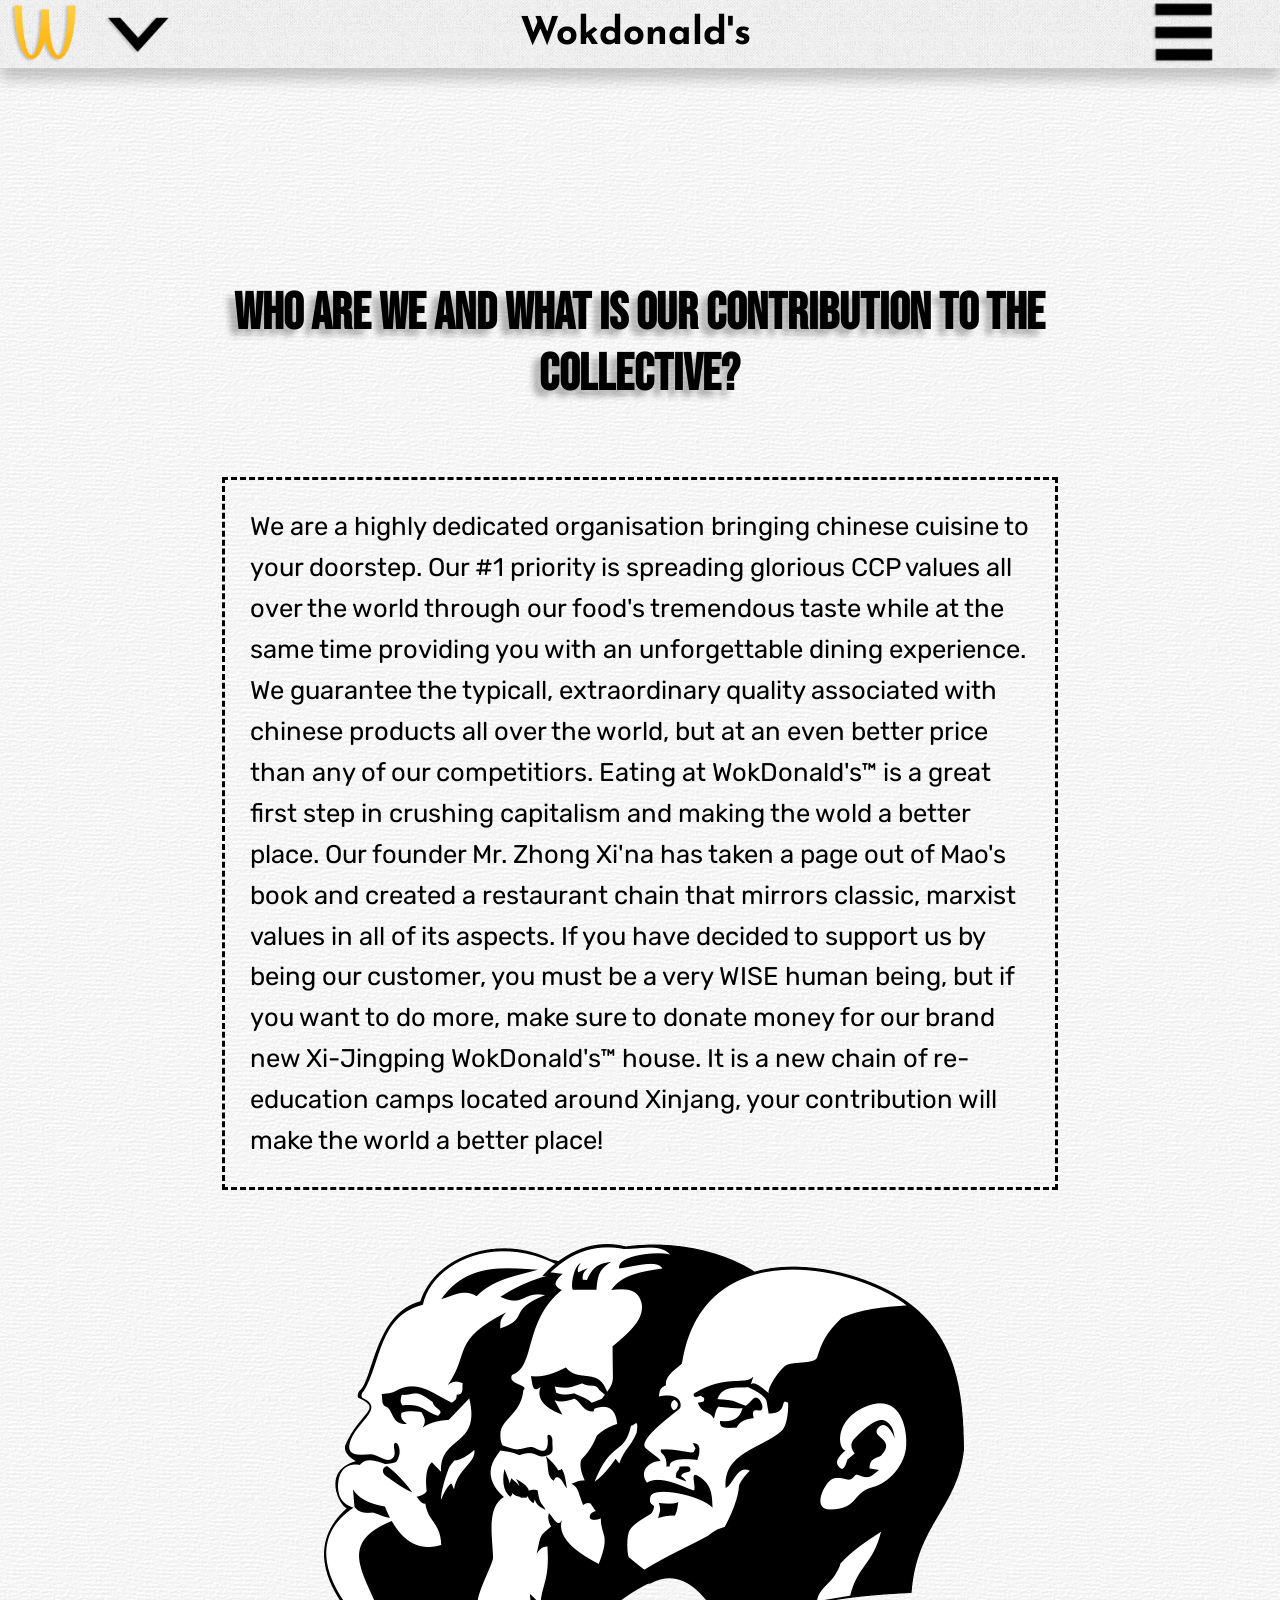
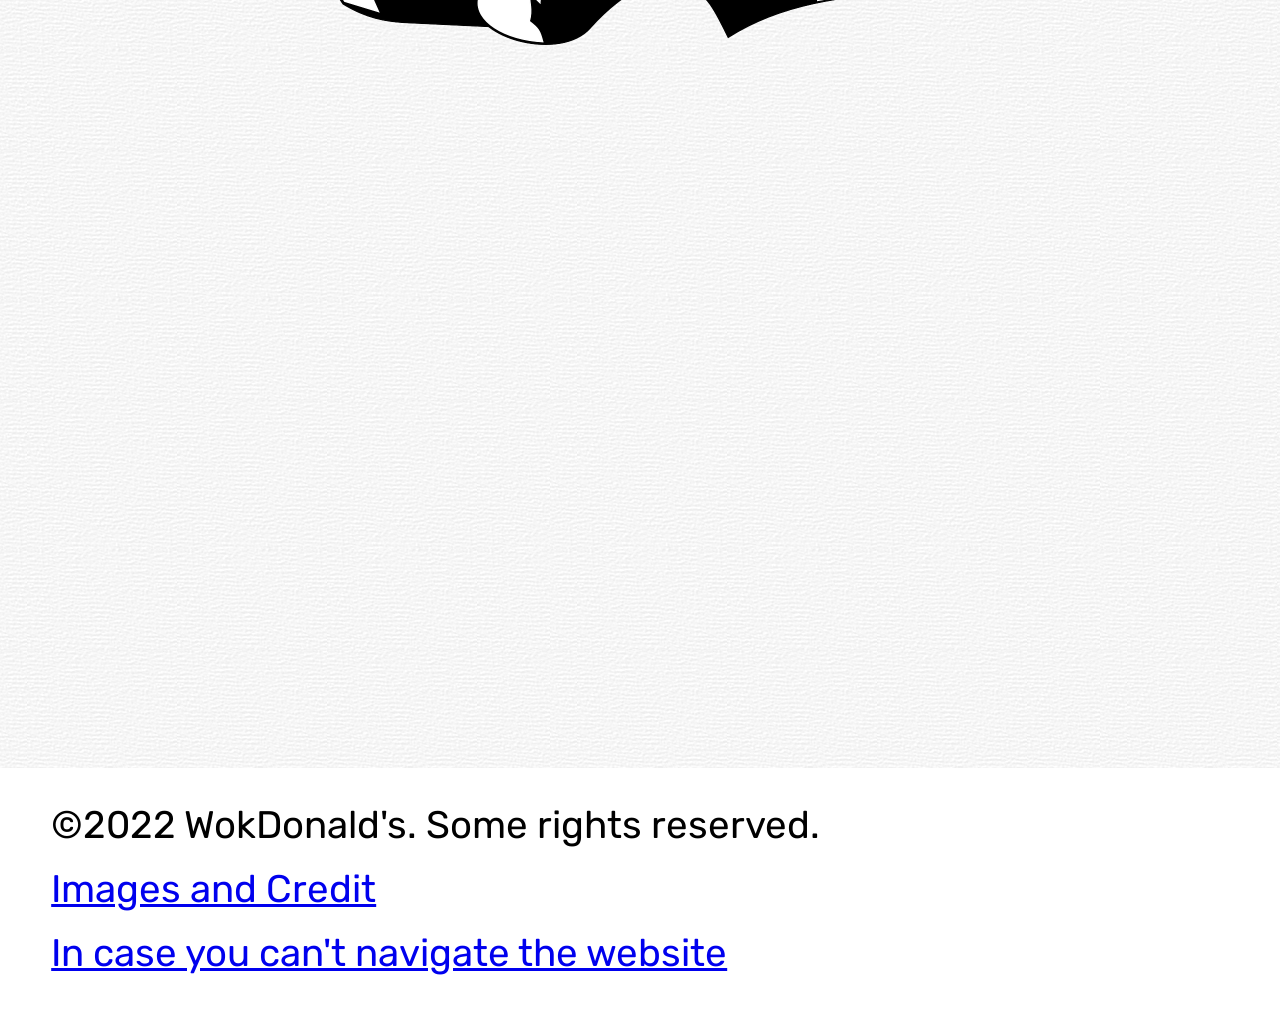
==== commit 9e893840: "Header header" ====
--- a/aboutus.html
+++ b/aboutus.html
@@ -39,6 +39,9 @@
             </div>
         </div>
 
+        <!-- Header (middle) -->
+        <h1 class="largeview title">Wokdonald's</h1>
+
         <!-- Header (right side) -->
         <!-- Menu button -->
         <div class="infodropdown">
--- a/css/style.css
+++ b/css/style.css
@@ -37,6 +37,16 @@
 
 .infobtn {
   margin: 0 5vw;
+}
+
+.hidden {
+  display: none;
+}
+
+.title {
+  font-size: 3vw;
+  font-family: 'Josefin Sans', sans-serif;
+  margin: auto;
 }
 
 /*footer*/
@@ -224,6 +234,7 @@
   border-radius: 50%;
   display: inline-block;
   transition: background-color 0.5s ease;
+  text-decoration: none;
   filter: drop-shadow(-0.5vw 0.5vw 0.25vw rgba(0,0,0,0.3));
 }
 
@@ -353,6 +364,7 @@
   flex: 0 28%;
   margin-top: 8%;
   border: 3px dashed black;
+  background-color: white;
 }
 
 .locationcountry:hover {
@@ -361,7 +373,6 @@
 
 .flag {
   width: 18vw;
-  height: 15vw;
 }
 
 /*contacts.html*/
@@ -496,7 +507,7 @@
 }
 
 .aboutustext {
-  font-size: 1.75vw;
+  font-size: 2vw;
   font-family: 'Rubik', sans-serif, cursive;
   line-height: 160%;
   padding: 1em;
@@ -511,7 +522,7 @@
 
 @media (max-width: 1000px) {
   .aboutustext {
-    font-size: 2.75vw;
+    font-size: 4vw;
   }
   .aboutustitle {
     font-size: 6vw;
